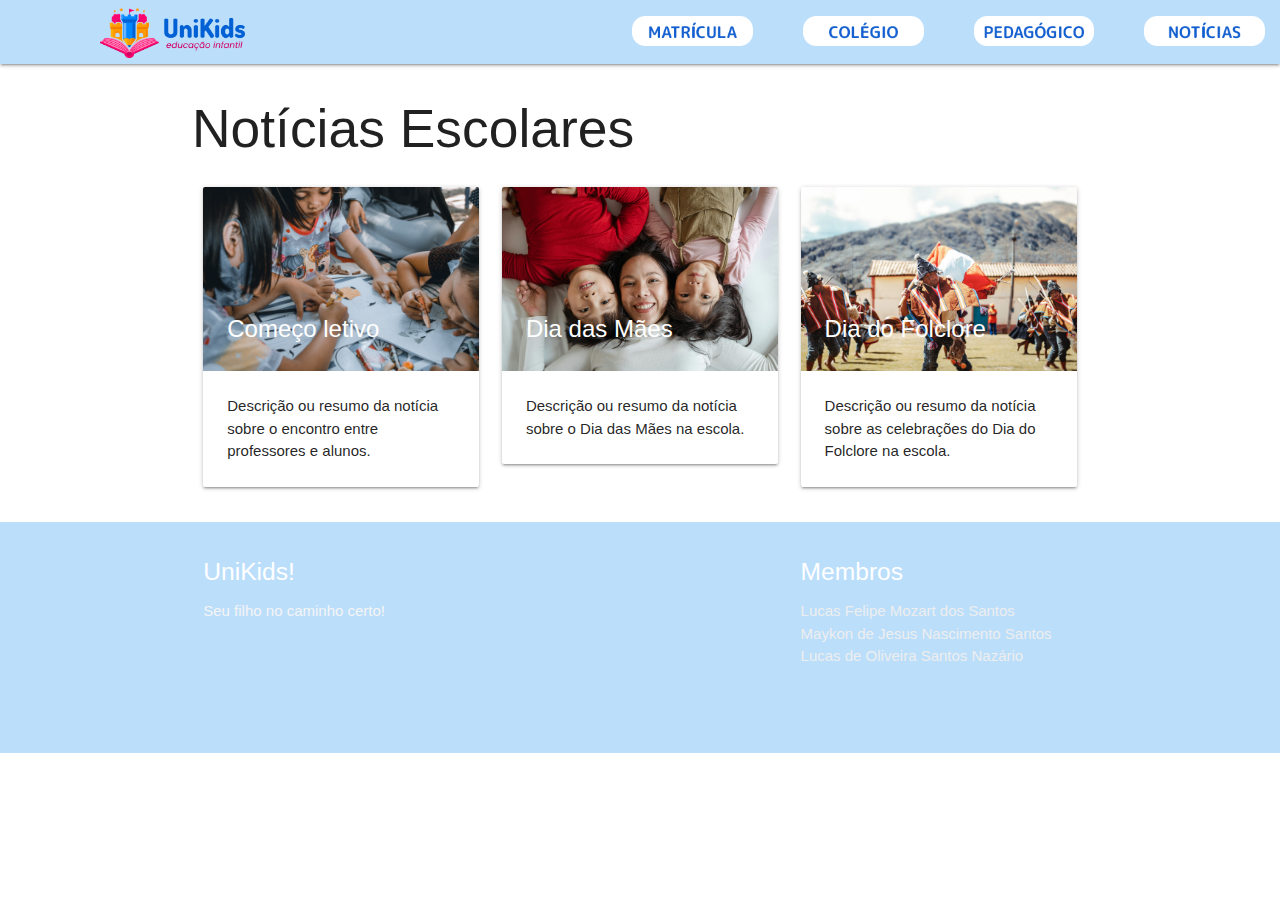
==== noticias.html @ 8e002ba2 "First commit" ====
<!DOCTYPE html>
<html lang="pt-br">
<head>
    <meta charset="UTF-8">
    <meta name="viewport" content="width=device-width, initial-scale=1.0">
    <title>Site Responsivo</title>
    <link rel="stylesheet" href="global.css">
   
    <link rel="stylesheet" href="https://cdnjs.cloudflare.com/ajax/libs/materialize/1.0.0/css/materialize.min.css">
    <script src="https://code.jquery.com/jquery-3.3.1.min.js"></script>
    <script src="https://cdnjs.cloudflare.com/ajax/libs/materialize/1.0.0/js/materialize.min.js"></script>
    <style>
        .carousel img {
            max-height: 100%; 
            object-fit: cover;
        }

        #navl {
            display: flex;
            align-items: center;
        }

        #logo {
            margin-right: auto;
        }

        .navbar-option {
            margin-left: 20px;
        }

        .options-section {
            display: flex;
            justify-content: center;
            align-items: center;
            height: 150px; 
            margin-top: 20px; 
        }

        .option {
            margin: 0 10px;
        }
    </style>
</head>
<body>

<!-- Navbar -->
<nav class="blue lighten-4">
    <div class="nav-wrapper">
        <a href="index.html" class="brand-logo navbar-logo"><img src="assets/UniKids 02.png" alt="" class="responsive-img" id="logo"></a>
        <ul class="right hide-on-med-and-down" id="navl">
            <li class="navbar-option"><a href="contato.html"><img src="assets/matricula.png" alt="" class="responsive-img"></a></li>
            <li class="navbar-option"><a href="#"><img src="assets/Group 1.png" alt="" class="responsive-img"></a></li>
            <li class="navbar-option"><a href="#"><img src="assets/PEDAGOGICO2.png" alt="" class="responsive-img"></a></li>
            <li class="navbar-option"><a href="#"><img src="assets/noticias.png" alt="" class="responsive-img"></a></li>
        </ul>
        <a href="#" data-target="mobile-demo" class="sidenav-trigger"><i class="material-icons"><img src="assets/icons8-menu-50.png" alt="" style="margin-top: 6px;"></i></a>
    </div>
</nav>

<!-- Mobile Navbar -->
<ul class="sidenav" id="mobile-demo">
  <li><a href="index.html">Página inicial</a></li>
  <li><a href="contato.html">Matrícula</a></li>
  <li><a href="#">Colégio</a></li>
  <li><a href="#">Pedagógico</a></li>
  <li><a href="noticias.html">Notícias</a></li>
</ul>

<div class="container">
    <h2>Notícias Escolares</h2>
  
    <div class="row">
      <div class="col s12 m4">
        <div class="card">
          <div class="card-image">
            <img src="assets/pexels-ida-rizkha-7415985.jpg" alt="Imagem Encontro">
             <span class="card-title">Começo letivo</span>
            
            
          </div>
          <div class="card-content">
            <p>Descrição ou resumo da notícia sobre o encontro entre professores e alunos.</p>
          </div>
        </div>
      </div>
  
      <div class="col s12 m4">
        <div class="card">
          <div class="card-image">
            <img src="assets/pexels-ketut-subiyanto-4473870.jpg" alt="Imagem Dia das Mães">
            <span class="card-title">Dia das Mães</span>
          </div>
          <div class="card-content">
            <p>Descrição ou resumo da notícia sobre o Dia das Mães na escola.</p>
          </div>
        </div>
      </div>
  
      <div class="col s12 m4">
        <div class="card">
          <div class="card-image">
            <img src="assets/pexels-luis-german-ps-16987059.jpg" alt="Imagem Dia do Folclore">
            <span class="card-title">Dia do Folclore</span>
          </div>
          <div class="card-content">
            <p>Descrição ou resumo da notícia sobre as celebrações do Dia do Folclore na escola.</p>
          </div>
        </div>
      </div>
    </div>
  
  </div>

  <footer class="page-footer blue lighten-4">
    <div class="container">
      <div class="row">
        <div class="col l6 s12">
          <h5 class="white-text">UniKids!</h5>
          <p class="grey-text text-lighten-4">Seu filho no caminho certo!</p>
        </div>
        <div class="col l4 offset-l2 s12">
          <h5 class="white-text">Membros</h5>
          <ul>
            <li><a class="grey-text text-lighten-3" href="#!">Lucas Felipe Mozart dos Santos</a></li>
            <li><a class="grey-text text-lighten-3" href="#!">Maykon de Jesus Nascimento Santos</a></li>
            <li><a class="grey-text text-lighten-3" href="#!">Lucas de Oliveira Santos Nazário</a></li>
 
          </ul>
        </div>
      </div>
    </div>
    <div class="footer-copyright blue lighten-4">
      <div class="container">
      
      <a class="grey-text text-lighten-4 right" href="#!"></a>
      </div>
    </div>
  </footer>
  

  <script src="https://code.jquery.com/jquery-3.3.1.min.js"></script>
  <script src="https://cdnjs.cloudflare.com/ajax/libs/materialize/1.0.0/js/materialize.min.js"></script>
  
  <script>
    document.addEventListener('DOMContentLoaded', function () {
        var carouselElems = document.querySelectorAll('.carousel');
        var carouselInstances = M.Carousel.init(carouselElems, {
            fullWidth: true,
            indicators: true
        });

        var sidenavElems = document.querySelectorAll('.sidenav');
        var sidenavInstances = M.Sidenav.init(sidenavElems);
    });
</script>

</body>
</html>
---- global.css ----
#colunas{
    margin-left: 36em;
}


#logo{
    height: 1.6em;
    margin-top: 8px;
    margin-left: 100px;
}

#navl img{
    height: 2em;
    margin-top: 16px;
   
}

nav a{
    height: 1px;
}




@media screen and (min-width: 992px) {
    
}
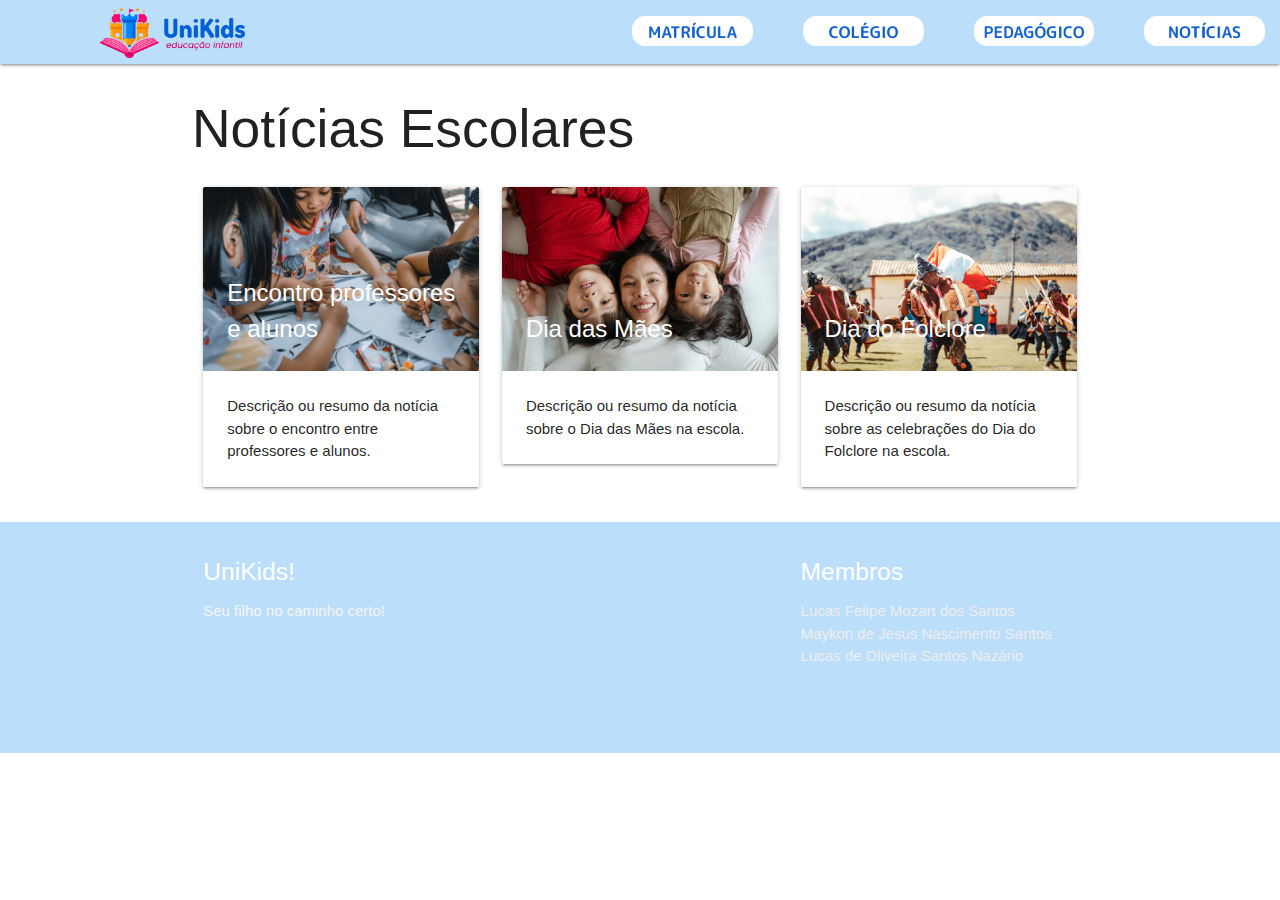
==== commit 610e3b22: "Update noticias.html" ====
--- a/noticias.html
+++ b/noticias.html
@@ -74,7 +74,7 @@
         <div class="card">
           <div class="card-image">
             <img src="assets/pexels-ida-rizkha-7415985.jpg" alt="Imagem Encontro">
-             <span class="card-title">Começo letivo</span>
+             <span class="card-title">Encontro professores e alunos</span>
             
             
           </div>
@@ -155,4 +155,4 @@
 </script>
 
 </body>
-</html>+</html>
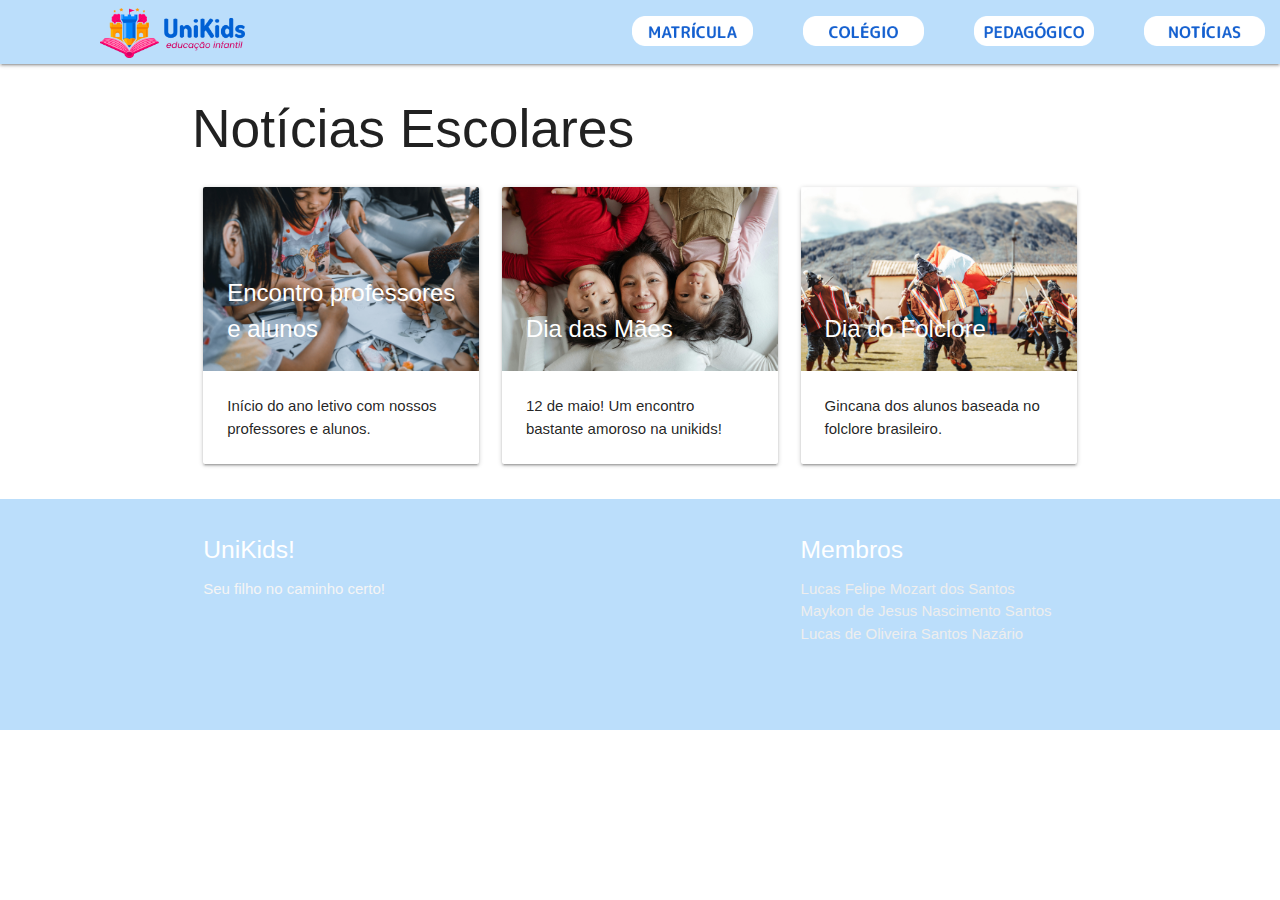
==== commit f39b7bf9: "Update noticias.html" ====
--- a/noticias.html
+++ b/noticias.html
@@ -79,7 +79,7 @@
             
           </div>
           <div class="card-content">
-            <p>Descrição ou resumo da notícia sobre o encontro entre professores e alunos.</p>
+            <p>Início do ano letivo com nossos professores e alunos.</p>
           </div>
         </div>
       </div>
@@ -91,7 +91,7 @@
             <span class="card-title">Dia das Mães</span>
           </div>
           <div class="card-content">
-            <p>Descrição ou resumo da notícia sobre o Dia das Mães na escola.</p>
+            <p>12 de maio! Um encontro bastante amoroso na unikids!</p>
           </div>
         </div>
       </div>
@@ -103,7 +103,7 @@
             <span class="card-title">Dia do Folclore</span>
           </div>
           <div class="card-content">
-            <p>Descrição ou resumo da notícia sobre as celebrações do Dia do Folclore na escola.</p>
+            <p>Gincana dos alunos baseada no folclore brasileiro.</p>
           </div>
         </div>
       </div>
